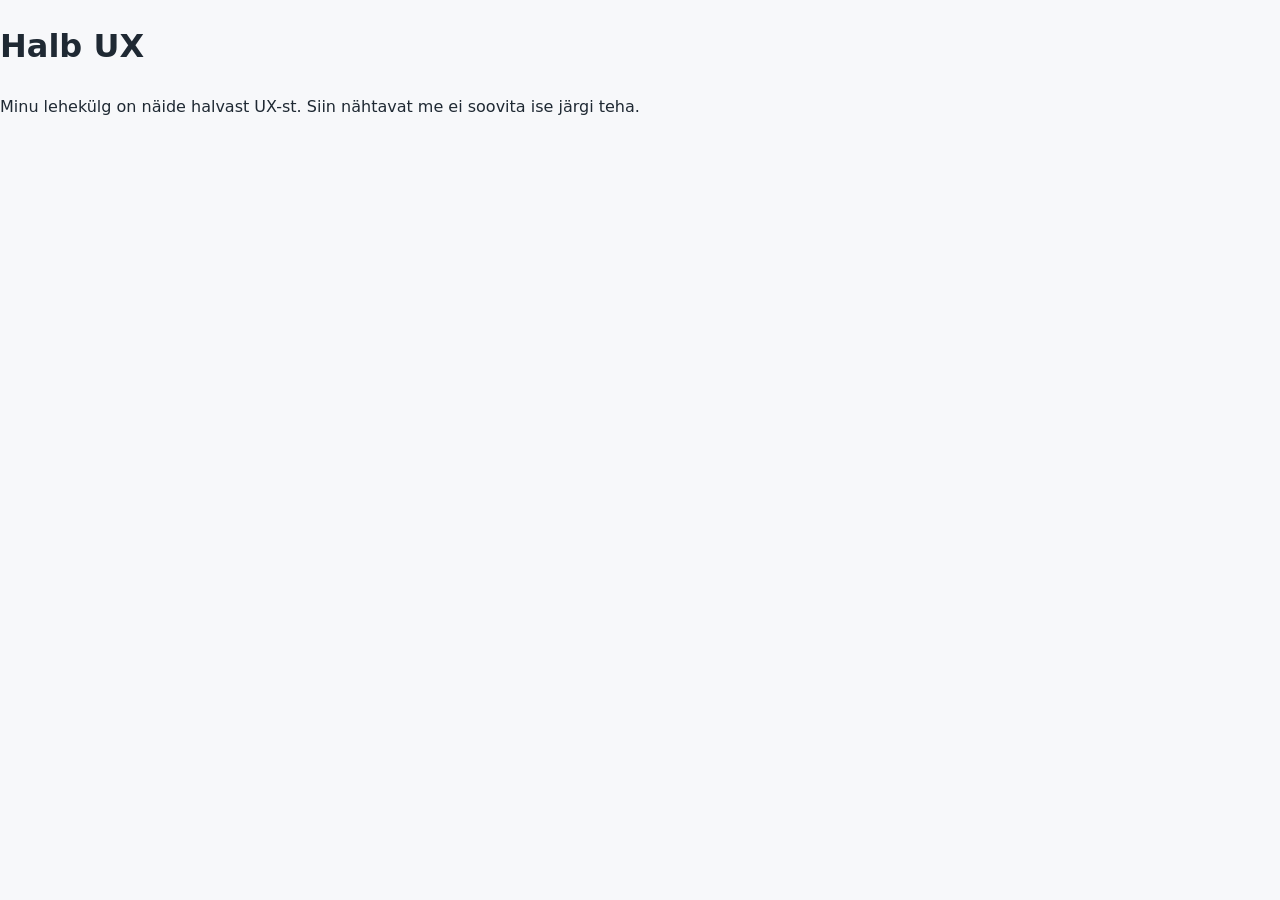
==== halb-ux.html @ 99d8e127 "algne halva kasutajakogemuse lehekülg" ====
<!DOCTYPE html>
<html lang="et">
<head>
    <meta charset ="UTF-8">
    <link rel="stylesheet" type="text/css" href="style.css">
<title>Halb UX</title>
</head>
<body>

<h1>Halb UX</h1>
<p>Minu lehekülg on näide halvast UX-st. Siin nähtavat me ei soovita ise järgi teha.</p>

</body>
</html>
---- style.css ----
:root {
  --color-bg: #f7f8fa;
  --color-text: #1f2933;
  --color-primary: #1d4ed8;
  --color-primary-dark: #1e3a8a;
  --color-surface: #ffffff;
  --color-border: #d5dbe3;
}

* {
  box-sizing: border-box;
}

body {
  margin: 0;
  font-family: system-ui, -apple-system, "Segoe UI", Roboto, sans-serif;
  line-height: 1.6;
  color: var(--color-text);
  background-color: var(--color-bg);
}

.site-header {
  background-color: var(--color-primary-dark);
  color: #ffffff;
  padding: 1.5rem 1rem 0.5rem;
}

.site-header h1 {
  margin: 0 0 1rem;
  font-size: 1.75rem;
}

nav ul {
  display: flex;
  flex-wrap: wrap;
  gap: 0.5rem;
  margin: 0;
  padding: 0;
  list-style: none;
}

nav a {
  display: inline-block;
  padding: 0.5rem 1rem;
  color: #ffffff;
  text-decoration: none;
  border-radius: 4px 4px 0 0;
}

nav a:hover,
nav a:focus {
  background-color: var(--color-primary);
}

main {
  max-width: 48rem;
  margin: 0 auto;
  padding: 1.5rem 1rem;
}

section {
  margin-bottom: 1.5rem;
  padding: 1rem 1.25rem;
  background-color: var(--color-surface);
  border: 1px solid var(--color-border);
  border-radius: 6px;
}

section h2 {
  margin-top: 0;
  font-size: 1.35rem;
}

main a {
  color: var(--color-primary);
}

main a:hover {
  color: var(--color-primary-dark);
}

a:focus-visible {
  outline: 3px solid #f59e0b;
  outline-offset: 2px;
}
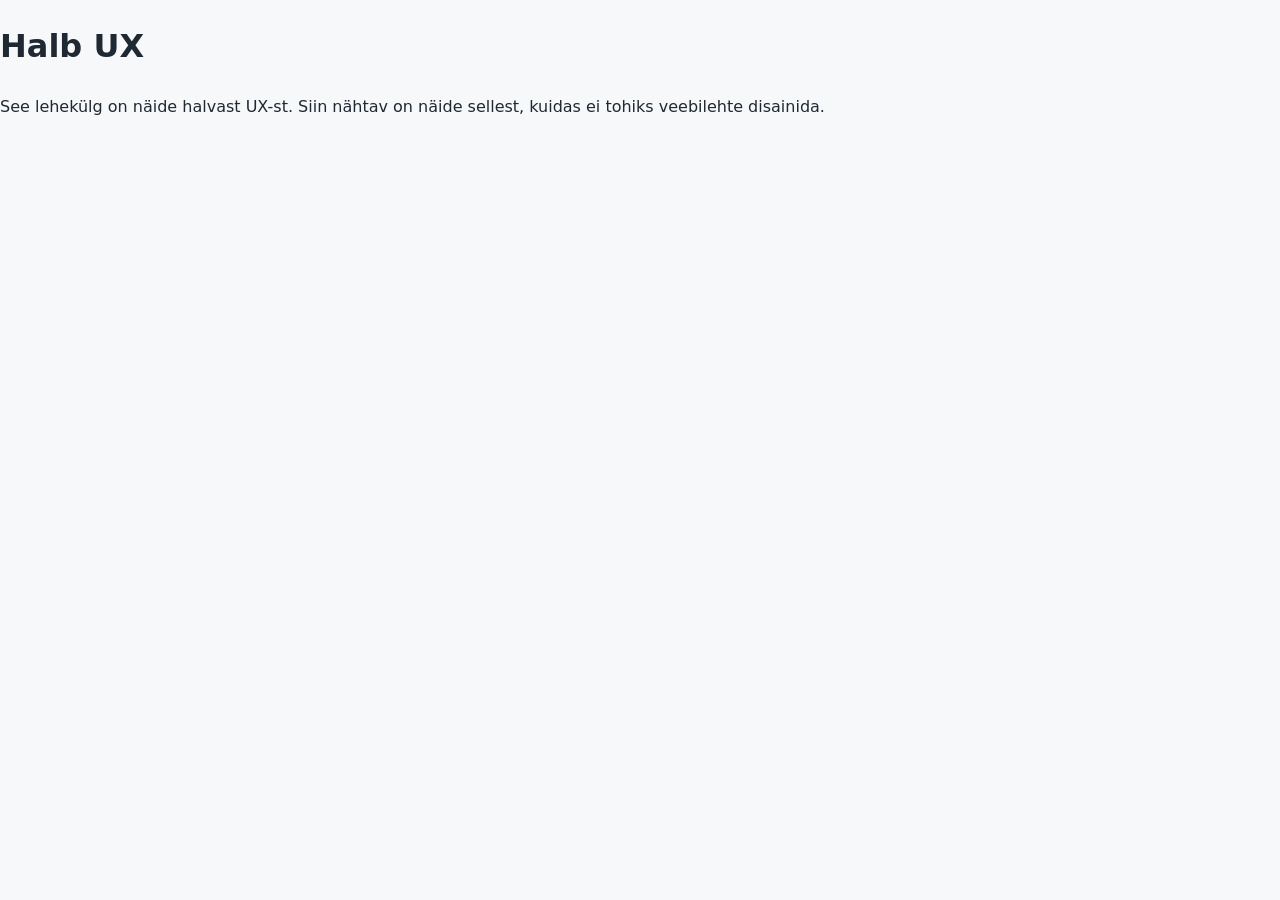
==== commit 35e9b06c: "algne halva kasutajakogemuse lehekülg" ====
--- a/halb-ux.html
+++ b/halb-ux.html
@@ -8,7 +8,7 @@
 <body>
 
 <h1>Halb UX</h1>
-<p>Minu lehekülg on näide halvast UX-st. Siin nähtavat me ei soovita ise järgi teha.</p>
+<p>See lehekülg on näide halvast UX-st. Siin nähtav on näide sellest, kuidas ei tohiks veebilehte disainida.</p>
 
 </body>
 </html>
--- a/style.css
+++ b/style.css
@@ -83,3 +83,8 @@
   outline: 3px solid #f59e0b;
   outline-offset: 2px;
 }
+
+/* SEKTSIOON: HEA UX */
+.good-ux button:disabled {
+  cursor: not-allowed;
+}
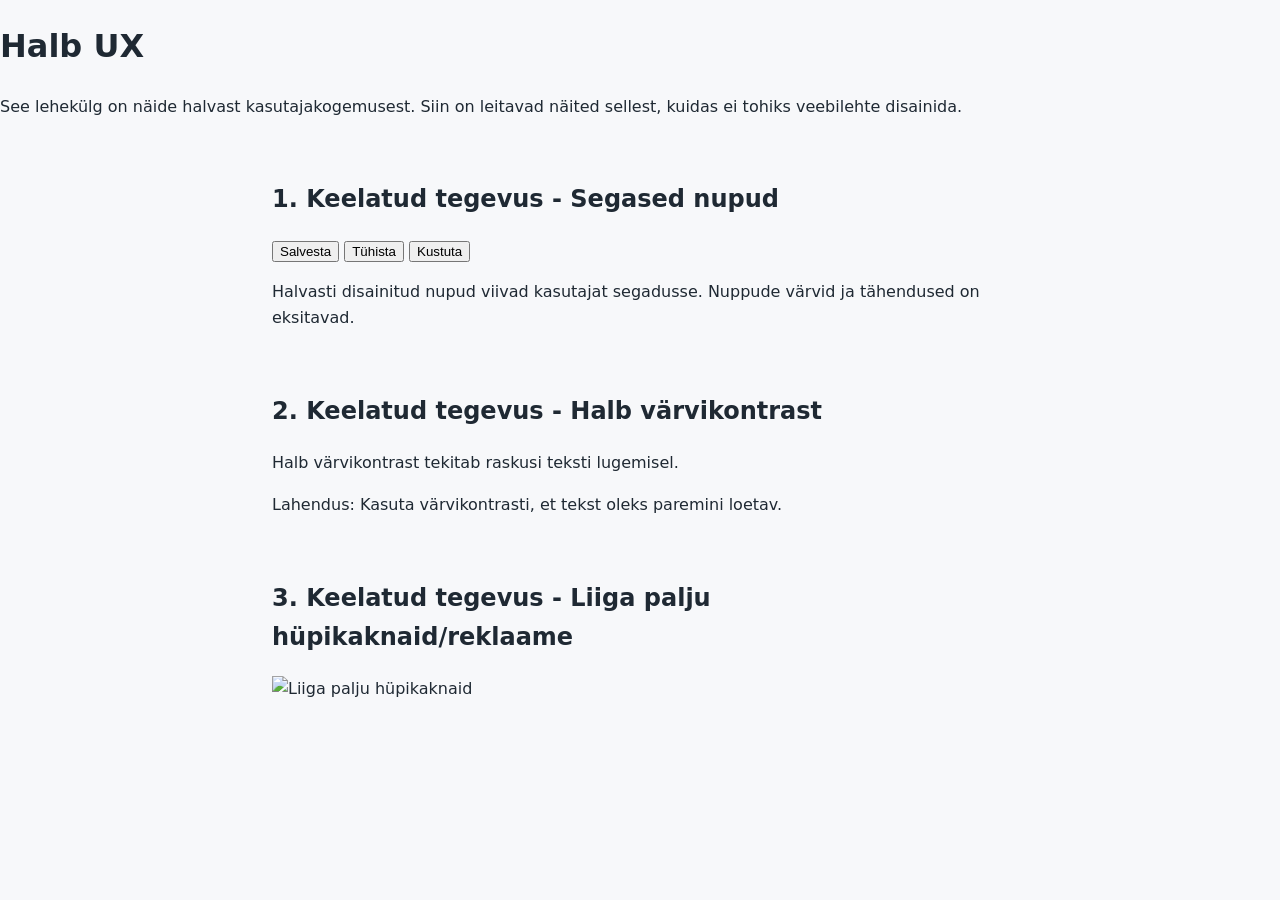
==== commit 3e29154d: "täiendus" ====
--- a/halb-ux.html
+++ b/halb-ux.html
@@ -2,13 +2,29 @@
 <html lang="et">
 <head>
     <meta charset ="UTF-8">
-    <link rel="stylesheet" type="text/css" href="style.css">
+    <meta name="viewport" content="width=device-width, initial-scale=1">
+    <link rel="stylesheet" href="style.css">
 <title>Halb UX</title>
 </head>
 <body>
 
 <h1>Halb UX</h1>
-<p>See lehekülg on näide halvast UX-st. Siin nähtav on näide sellest, kuidas ei tohiks veebilehte disainida.</p>
+<p>See lehekülg on näide halvast kasutajakogemusest. Siin on leitavad näited sellest, kuidas ei tohiks veebilehte disainida.</p>
 
+<main>
+    <h2>1. Keelatud tegevus - Segased nupud</h2>
+    <button>Salvesta</button>
+    <button>Tühista</button>
+    <button>Kustuta</button>
+    <p>Halvasti disainitud nupud viivad kasutajat segadusse. Nuppude värvid ja tähendused on eksitavad.</p>
+    <br>
+    <h2>2. Keelatud tegevus - Halb värvikontrast</h2>
+
+    <p>Halb värvikontrast tekitab raskusi teksti lugemisel.</p>
+    <p>Lahendus: Kasuta värvikontrasti, et tekst oleks paremini loetav.</p>
+    <br>
+    <h2>3. Keelatud tegevus - Liiga palju hüpikaknaid/reklaame</h2>
+    <img src ="https://triggerbee.com/wp-content/uploads/tbimages/2020/04/pop_up_ads.jpg" alt="Liiga palju hüpikaknaid"
+</main>
 </body>
 </html>
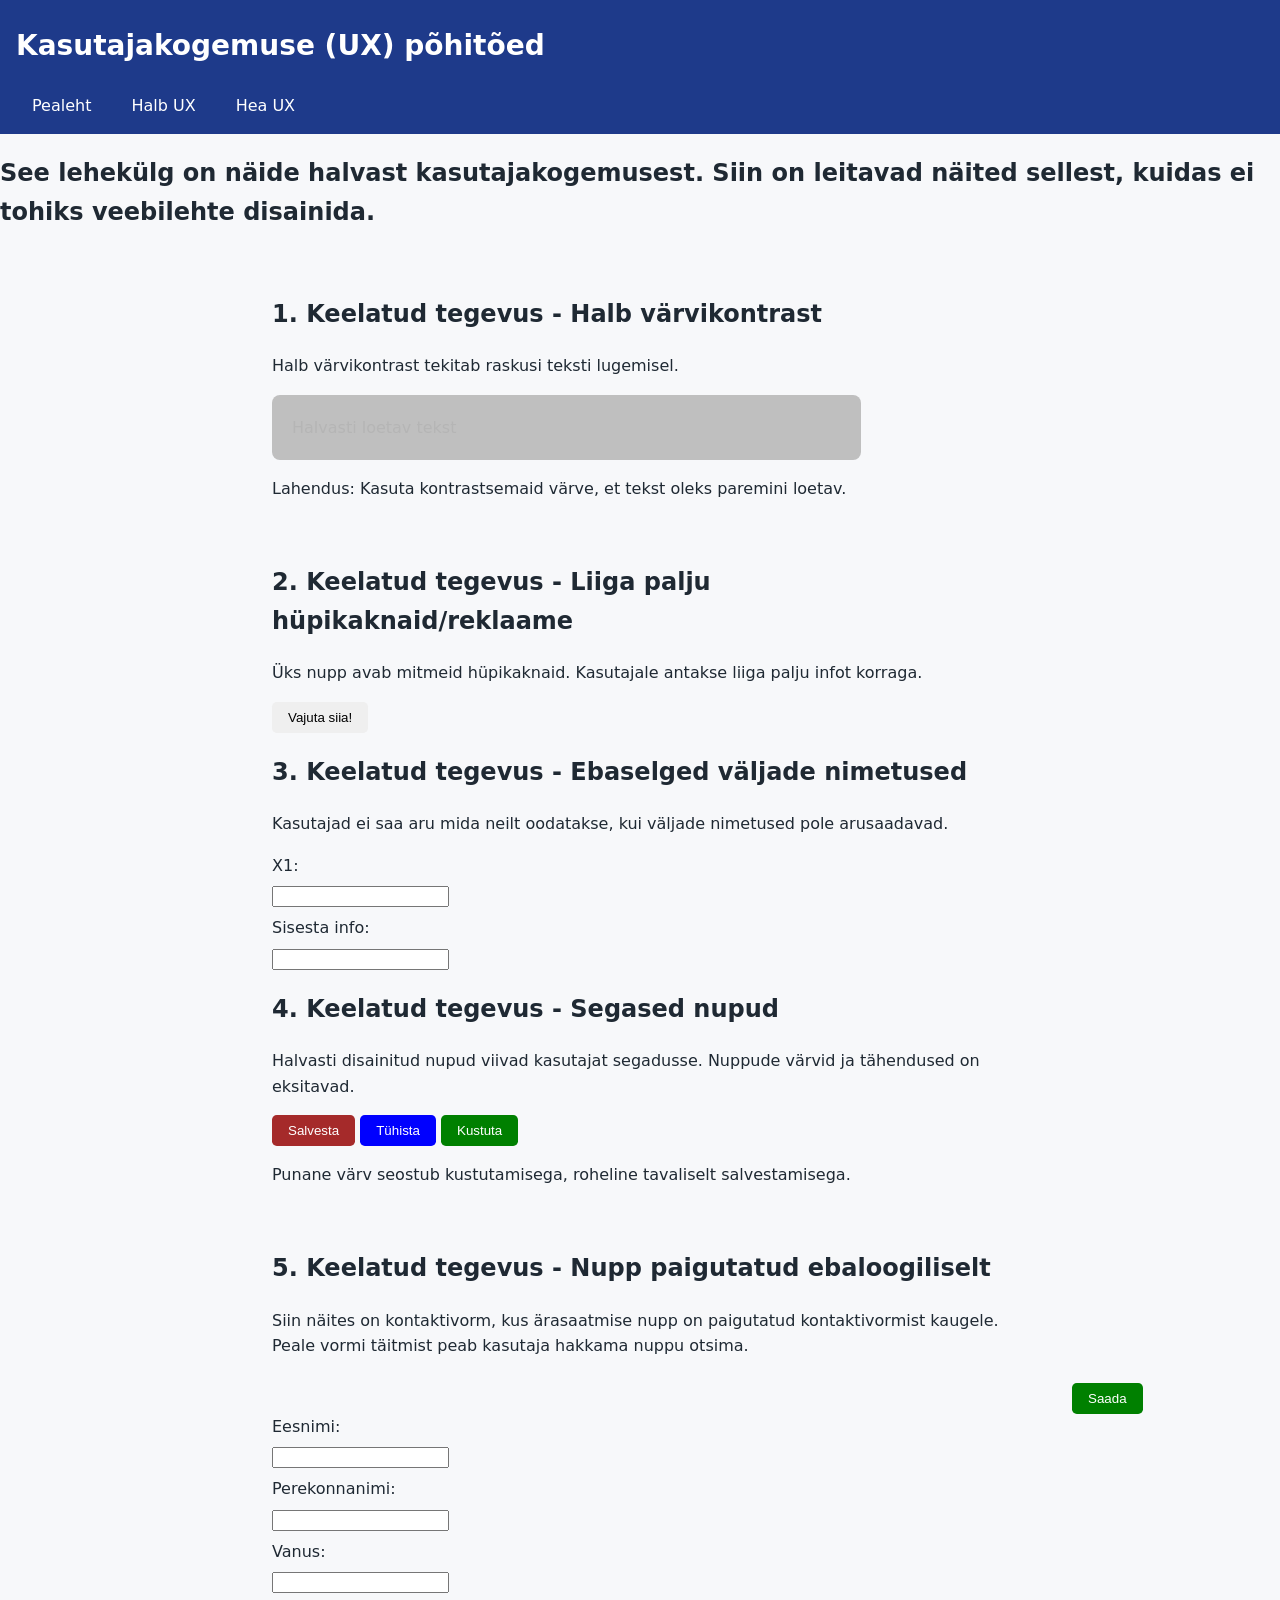
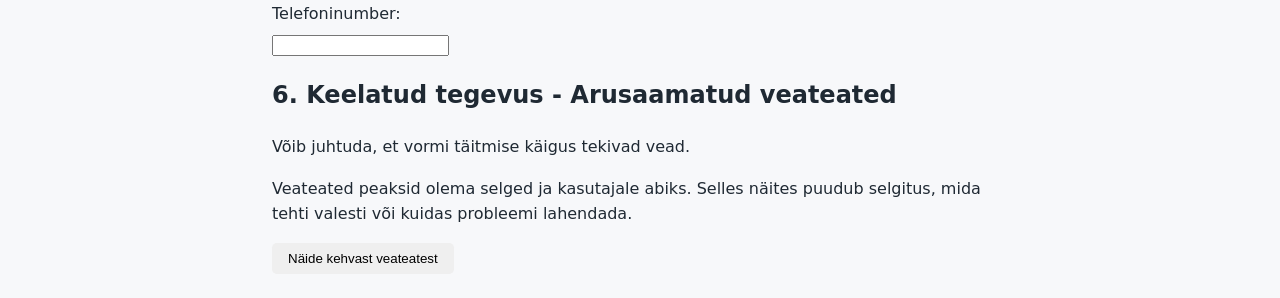
==== commit 559b5214: "lisasin paar näidet" ====
--- a/halb-ux.html
+++ b/halb-ux.html
@@ -7,24 +7,116 @@
 <title>Halb UX</title>
 </head>
 <body>
+      <header class="site-header">
+    <h1>Kasutajakogemuse (UX) põhitõed</h1>
+    <nav aria-label="Peamenüü">
+      <ul>
+        <li><a href="index.html">Pealeht</a></li>
+        <li><a href="halb-ux.html">Halb UX</a></li>
+        <li><a href="hea-ux.html">Hea UX</a></li>
+      </ul>
+    </nav>
+  </header>
 
-<h1>Halb UX</h1>
-<p>See lehekülg on näide halvast kasutajakogemusest. Siin on leitavad näited sellest, kuidas ei tohiks veebilehte disainida.</p>
+
+<h2>See lehekülg on näide halvast kasutajakogemusest. Siin on leitavad näited sellest, kuidas ei tohiks veebilehte disainida.</h2>
 
 <main>
-    <h2>1. Keelatud tegevus - Segased nupud</h2>
-    <button>Salvesta</button>
-    <button>Tühista</button>
-    <button>Kustuta</button>
-    <p>Halvasti disainitud nupud viivad kasutajat segadusse. Nuppude värvid ja tähendused on eksitavad.</p>
-    <br>
-    <h2>2. Keelatud tegevus - Halb värvikontrast</h2>
+<h2>1. Keelatud tegevus - Halb värvikontrast</h2>
+    <p>Halb värvikontrast tekitab raskusi teksti lugemisel. </p>
+    <div class="kast">
+        Halvasti loetav tekst
+    </div>
+    <p>Lahendus: Kasuta kontrastsemaid värve, et tekst oleks paremini loetav.</p>
+<br>
 
-    <p>Halb värvikontrast tekitab raskusi teksti lugemisel.</p>
-    <p>Lahendus: Kasuta värvikontrasti, et tekst oleks paremini loetav.</p>
-    <br>
-    <h2>3. Keelatud tegevus - Liiga palju hüpikaknaid/reklaame</h2>
-    <img src ="https://triggerbee.com/wp-content/uploads/tbimages/2020/04/pop_up_ads.jpg" alt="Liiga palju hüpikaknaid"
+
+
+<h2>2. Keelatud tegevus - Liiga palju hüpikaknaid/reklaame</h2>
+<p>Üks nupp avab mitmeid hüpikaknaid. Kasutajale antakse liiga palju infot korraga.</p>
+<button onclick="avaPopupid()">Vajuta siia!</button>
+
+<div id="popup1" class="popup vasak">
+    <button class="sulge" onclick="sulgePopup('popup1')">×</button>
+    <h3>Liitu uudiskirjaga!</h3>
+    <p>Saa viimased uudised oma e-postile.</p>
+</div>
+
+<div id="popup2" class="popup keskmine">
+    <button class="sulge" onclick="sulgePopup('popup2')">×</button>
+    <h3>Tähelepanu!</h3>
+    <p>See veebileht kasutab küpsiseid.</p>
+</div>
+
+<div id="popup3" class="popup parem">
+    <button class="sulge" onclick="sulgePopup('popup3')">×</button>
+    <h3>Eripakkumine!</h3>
+    <p>50% soodustus ainult täna.</p>
+    <p>Sooduskood: "5050"</p>
+</div>
+<br>
+
+<script>
+function avaPopupid() {
+    document.getElementById("popup1").style.display = "block";
+    document.getElementById("popup2").style.display = "block";
+    document.getElementById("popup3").style.display = "block";
+}
+function sulgePopup(id) {
+    document.getElementById(id).style.display = "none";
+}
+function avaVeateade() {
+    document.getElementById("popup4").style.display = "block";
+}
+</script>
+
+
+
+<h2>3. Keelatud tegevus - Ebaselged väljade nimetused</h2>
+<p>Kasutajad ei saa aru mida neilt oodatakse, kui väljade nimetused pole arusaadavad.</p>
+<label>X1:</label>
+<input type="text">
+
+<label>Sisesta info:</label>
+<input type="text">
+
+
+
+<h2>4. Keelatud tegevus - Segased nupud</h2>
+<p>Halvasti disainitud nupud viivad kasutajat segadusse. Nuppude värvid ja tähendused on eksitavad.</p>
+<button class="bad-ux-salvesta">Salvesta</button>
+<button class="bad-ux-tühista">Tühista</button>
+<button class="bad-ux-kustuta">Kustuta</button>
+<p>Punane värv seostub kustutamisega, roheline tavaliselt salvestamisega.</p>
+<br>
+
+<h2>5. Keelatud tegevus - Nupp paigutatud ebaloogiliselt</h2>
+<p>Siin näites on kontaktivorm, kus ärasaatmise nupp on paigutatud kontaktivormist kaugele. Peale vormi täitmist peab kasutaja hakkama nuppu otsima.</p>
+<button class="saada">Saada</button>
+<label>Eesnimi:</label>
+<input type="text">
+
+<label>Perekonnanimi:</label>
+<input type="text">
+
+<label>Vanus:</label>
+<input type="text">
+
+<label>Telefoninumber:</label>
+<input type="text">
+
+
+<h2>6. Keelatud tegevus - Arusaamatud veateated</h2>
+<p>Võib juhtuda, et vormi täitmise käigus tekivad vead.</p>
+<p>Veateated peaksid olema selged ja kasutajale abiks. Selles näites puudub selgitus, mida tehti valesti või kuidas probleemi lahendada.</p>
+
+<button onclick="avaVeateade()">Näide kehvast veateatest</button>
+<div id="popup4" class="popup keskmine">
+    <button class="sulge" onclick="sulgePopup('popup4')">×</button>
+    <h3>Veateade 32498</h3>
+    <p>Operatsioon ebaõnnestus.</p>
+</div>
+
 </main>
 </body>
 </html>
--- a/style.css
+++ b/style.css
@@ -88,3 +88,84 @@
 .good-ux button:disabled {
   cursor: not-allowed;
 }
+
+
+/* SEKTSIOON: HALB UX */
+button {
+  padding: 0.5rem 1rem;
+  border: none;
+  border-radius: 0.3rem;
+  cursor: pointer;
+}
+button:active {
+    transform: scale(0.95);
+}
+.bad-ux-salvesta {
+  background-color:brown;
+  color:white;
+}
+.bad-ux-tühista {
+  background-color:blue;
+  color:white;
+}
+.bad-ux-kustuta {
+  background-color:green;
+  color:white;
+}
+.kast {
+    background-color: #bfbfbf;
+    color: #b5b5b5;
+    padding: 1.25rem;
+    width: 80%;
+    border-radius: 0.5rem;
+}
+.popup {
+    display: none;
+    position: fixed;
+    width: 30%;
+    min-width: 17.5rem;
+    max-width: 37.5rem;
+    padding: 1rem;
+    background-color: white;
+    border: 0.125rem solid black;
+    border-radius: 0.5rem;
+    box-shadow: 0.2rem 0.2rem 1rem gray;
+}
+
+.vasak {
+    top: 25%;
+    left: 20%;
+}
+
+.keskmine {
+    top: 45%;
+    left: 50%;
+    transform: translateX(-50%);
+}
+
+.parem {
+    top: 20%;
+    right: 20%;
+}
+
+.sulge {
+    float: right;
+    background: red;
+    color: white;
+    border: none;
+    cursor: pointer;
+    border-radius: 50%;
+}
+
+label,
+input {
+    display: block;
+    margin-bottom: 0.5rem;
+}
+
+.saada {
+  background-color: green;
+  color: white;
+  margin-left: 50rem;
+  margin-top: 0.5rem;
+}
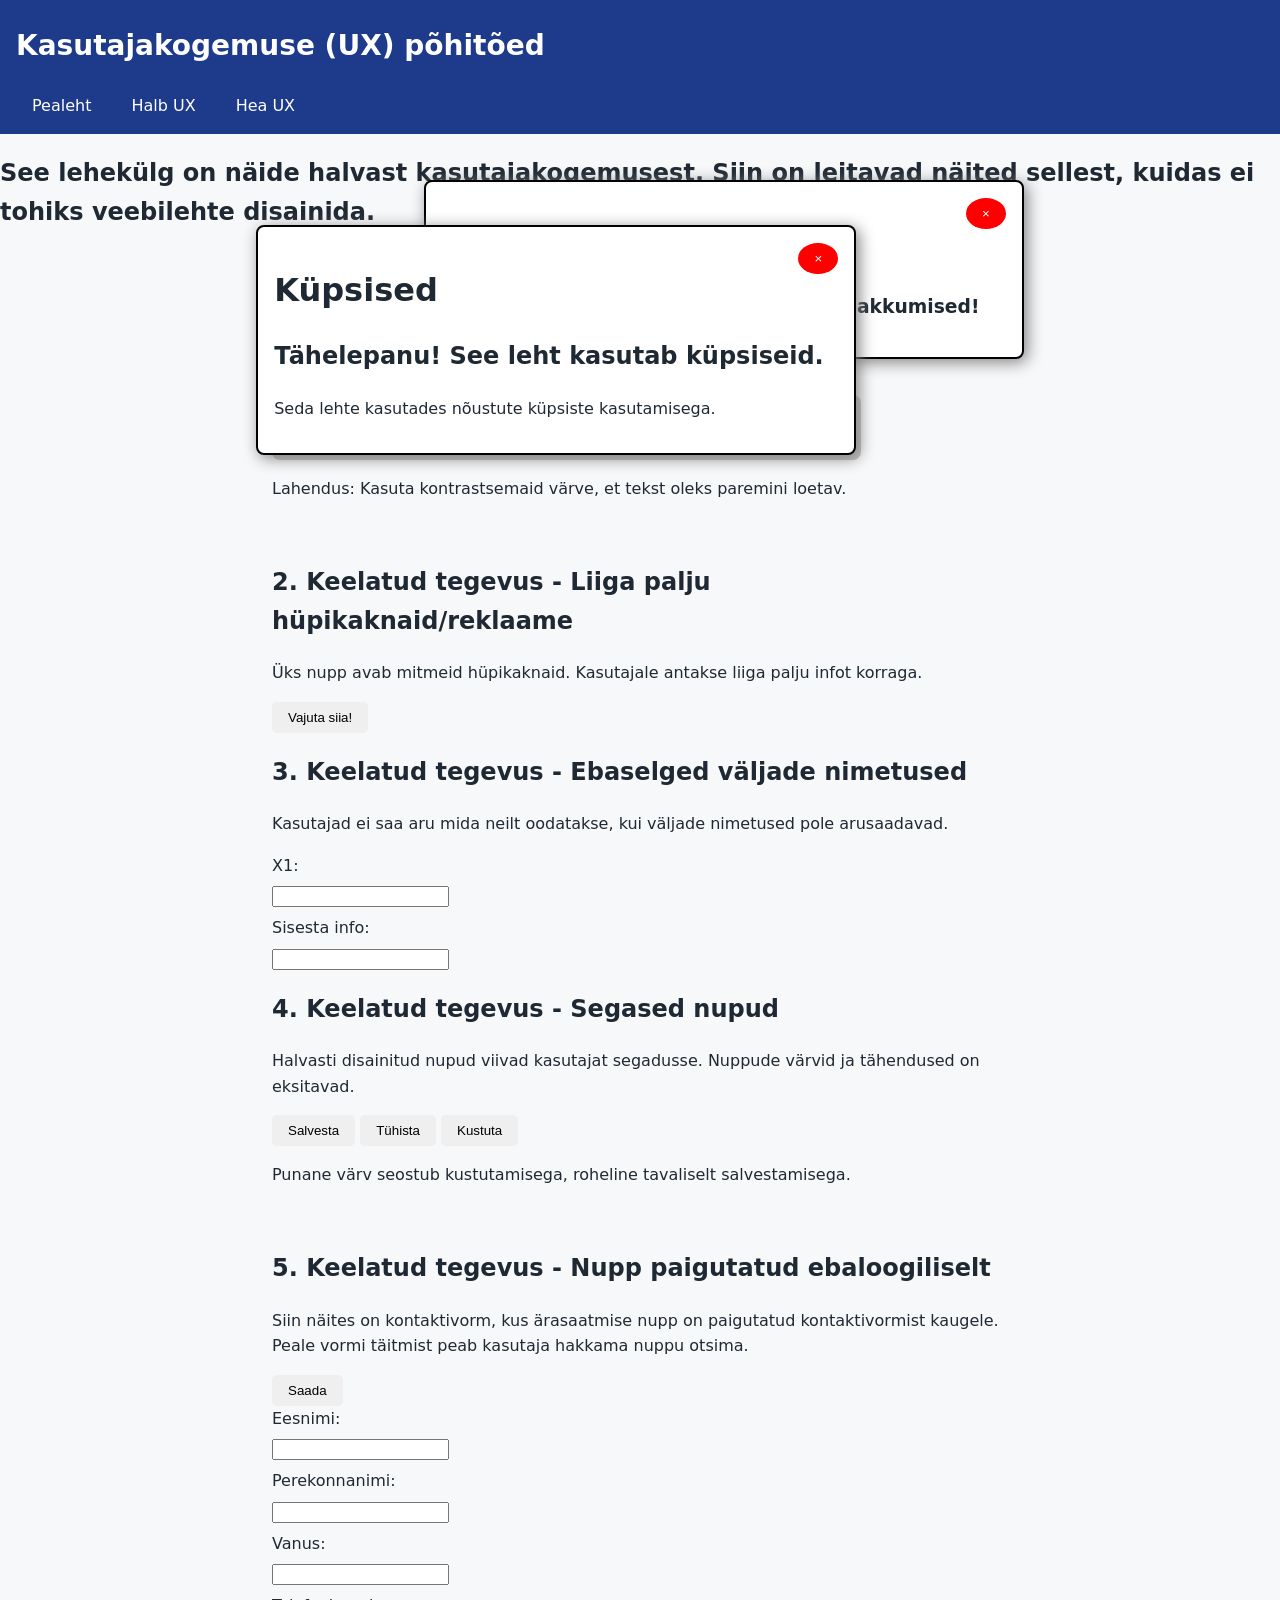
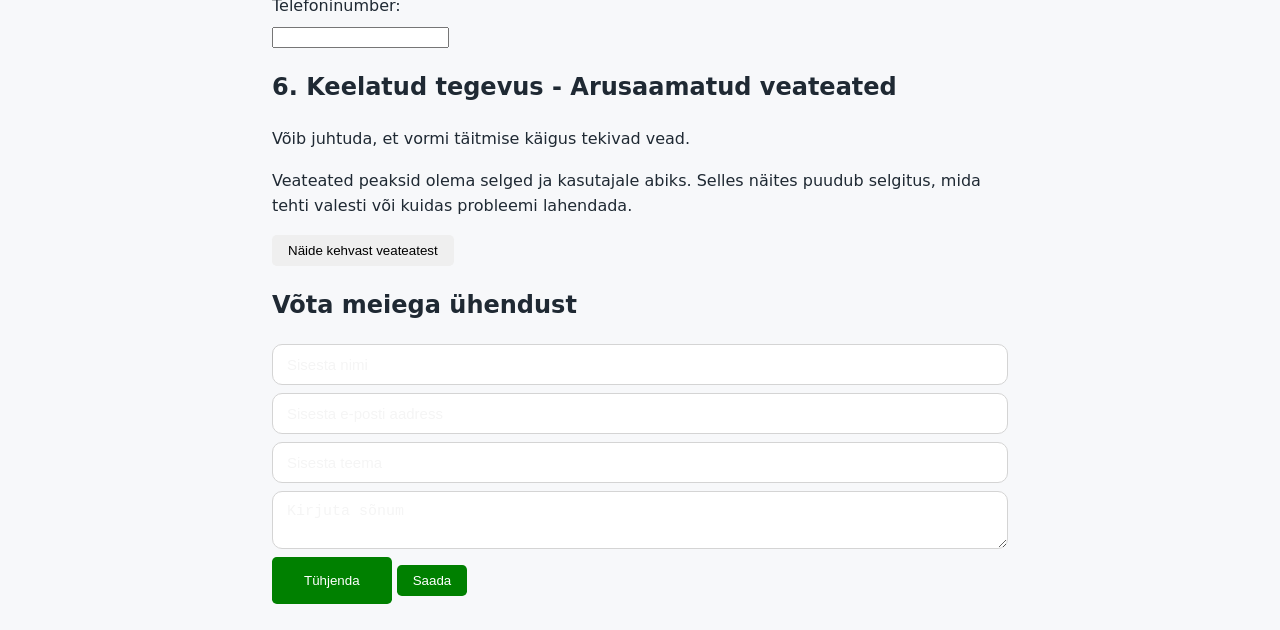
==== commit 2df4b390: "lisasin kontaktivormi halb-ux vahelehele" ====
--- a/halb-ux.html
+++ b/halb-ux.html
@@ -21,7 +21,7 @@
 
 <h2>See lehekülg on näide halvast kasutajakogemusest. Siin on leitavad näited sellest, kuidas ei tohiks veebilehte disainida.</h2>
 
-<main>
+<main class="bad-ux">
 <h2>1. Keelatud tegevus - Halb värvikontrast</h2>
     <p>Halb värvikontrast tekitab raskusi teksti lugemisel. </p>
     <div class="kast">
@@ -68,6 +68,11 @@
 function avaVeateade() {
     document.getElementById("popup4").style.display = "block";
 }
+function avaReklaamid() {
+    document.getElementById("popup5").style.display = "block";
+    document.getElementById("popup6").style.display = "block";
+}
+window.addEventListener("DOMContentLoaded", avaReklaamid);
 </script>
 
 
@@ -84,15 +89,15 @@
 
 <h2>4. Keelatud tegevus - Segased nupud</h2>
 <p>Halvasti disainitud nupud viivad kasutajat segadusse. Nuppude värvid ja tähendused on eksitavad.</p>
-<button class="bad-ux-salvesta">Salvesta</button>
-<button class="bad-ux-tühista">Tühista</button>
-<button class="bad-ux-kustuta">Kustuta</button>
+<button class="bad-ux .salvesta">Salvesta</button>
+<button class="bad-ux .tühista">Tühista</button>
+<button class="bad-ux .kustuta">Kustuta</button>
 <p>Punane värv seostub kustutamisega, roheline tavaliselt salvestamisega.</p>
 <br>
 
 <h2>5. Keelatud tegevus - Nupp paigutatud ebaloogiliselt</h2>
 <p>Siin näites on kontaktivorm, kus ärasaatmise nupp on paigutatud kontaktivormist kaugele. Peale vormi täitmist peab kasutaja hakkama nuppu otsima.</p>
-<button class="saada">Saada</button>
+<button class="bad-ux .saada">Saada</button>
 <label>Eesnimi:</label>
 <input type="text">
 
@@ -113,10 +118,52 @@
 <button onclick="avaVeateade()">Näide kehvast veateatest</button>
 <div id="popup4" class="popup keskmine">
     <button class="sulge" onclick="sulgePopup('popup4')">×</button>
-    <h3>Veateade 32498</h3>
-    <p>Operatsioon ebaõnnestus.</p>
+    <h3>HTTP 400 Bad Request</h3>
 </div>
 
+<div id="popup5" class="reklaam parem">
+    <button class="sulge" onclick="sulgePopup('popup5')">×</button>
+    <h1>Uudiskiri!</h1>
+    <h3>Liitu meie uudiskirjaga ja saa erilised pakkumised!</h3>
+</div>
+
+<div id="popup6" class="reklaam vasak">
+    <button class="sulge" onclick="sulgePopup('popup6')">×</button>
+    <h1>Küpsised</h1>
+    <h2>Tähelepanu! See leht kasutab küpsiseid.</h2>
+    <p>Seda lehte kasutades nõustute küpsiste kasutamisega.</p>
+</div>
+
+
+
+<div class="contact">
+      <h2>Võta meiega ühendust</h2>
+      <!-- TODO: Lisa mingisugune pilt -->
+
+      <form class="bad-ux-contact-form" action="/cgi-bin/contact.py" method="POST" onsubmit="avaVeateade(); return false;">
+        <div>
+          <label for="name"></label>
+          <input type="text" id="name" name="name" placeholder="Sisesta nimi" required>
+        </div>
+        <div>
+          <label for="email"></label>
+          <input type="email" id="email" name="email" placeholder="Sisesta e-posti aadress" required>
+        </div>
+        <div>
+          <label for="subject"></label>
+          <input type="text" id="subject" name="subject" placeholder="Sisesta teema">
+        </div>
+        <div>
+          <label for="content"></label>
+          <textarea id="content" name="content" placeholder="Kirjuta sõnum" required></textarea>
+        </div>
+        
+        <div class="buttons">
+          <button class="clear" type="button">Tühjenda</button>
+          <button class="submit" type="submit">Saada</button>
+        </div>
+      </form>
+    </div>
 </main>
 </body>
 </html>
--- a/style.css
+++ b/style.css
@@ -89,6 +89,53 @@
   cursor: not-allowed;
 }
 
+.good-ux .contact label {
+  font-size: 14px;
+  color: #1a1a1a;
+}
+
+.good-ux .contact label:has(+ input[required])::after,
+.good-ux .contact label:has(+ textarea[required])::after {
+  content: " *";
+  color: red;
+  display: inline;
+}
+
+.good-ux .contact input, .good-ux .contact textarea {
+  padding: 11px 14px;
+  font-size: 15px;
+  border: 1px solid #d4d4d4;
+  border-radius: 10px;
+  background: #fff;
+  transition: border-color 120ms, box-shadow 120ms;
+  width: 100%;
+}
+
+.good-ux .contact .buttons {
+  display: flex;
+  justify-content: space-between;
+  margin-top: 1rem;
+  height: 3rem;
+}
+
+.good-ux .contact .buttons .clear {
+  background-color: #505050;
+  color: white;
+}
+
+.good-ux .contact .buttons .clear:hover {
+  background-color: #585858;
+}
+
+.good-ux .contact .buttons .submit {
+  background-color: var(--color-primary-dark);
+  color: white;
+  width: 10rem;
+}
+
+.good-ux .contact .buttons .submit:hover {
+  background-color: var(--color-primary);
+}
 
 /* SEKTSIOON: HALB UX */
 button {
@@ -111,6 +158,34 @@
 .bad-ux-kustuta {
   background-color:green;
   color:white;
+}
+.bad-ux .contact input,
+.bad-ux .contact textarea {
+  background-color: #ffffff;
+}
+.bad-ux .contact input::placeholder,
+.bad-ux .contact textarea::placeholder {
+  color: #f5f5f5;
+  opacity: 1;
+}
+.bad-ux .contact input, .bad-ux .contact textarea {
+  padding: 11px 14px;
+  font-size: 15px;
+  border: 1px solid #d4d4d4;
+  border-radius: 10px;
+  background: #fff;
+  transition: border-color 120ms, box-shadow 120ms;
+  width: 100%;
+}
+.bad-ux .contact .buttons .submit {
+  background-color:green;
+  color:white;
+  padding: 0.5rem 1rem;
+}
+.bad-ux .contact .buttons .clear {
+  background-color:green;
+  color:white;
+  padding: 1rem 2rem;
 }
 .kast {
     background-color: #bfbfbf;
@@ -131,6 +206,18 @@
     border-radius: 0.5rem;
     box-shadow: 0.2rem 0.2rem 1rem gray;
 }
+.reklaam {
+    display: none;
+    position: fixed;
+    width: 40%;
+    min-width: 37.5rem;
+    max-width: 57.5rem;
+    padding: 1rem;
+    background-color: white;
+    border: 0.125rem solid black;
+    border-radius: 0.5rem;
+    box-shadow: 0.2rem 0.2rem 1rem gray;
+}
 
 .vasak {
     top: 25%;
